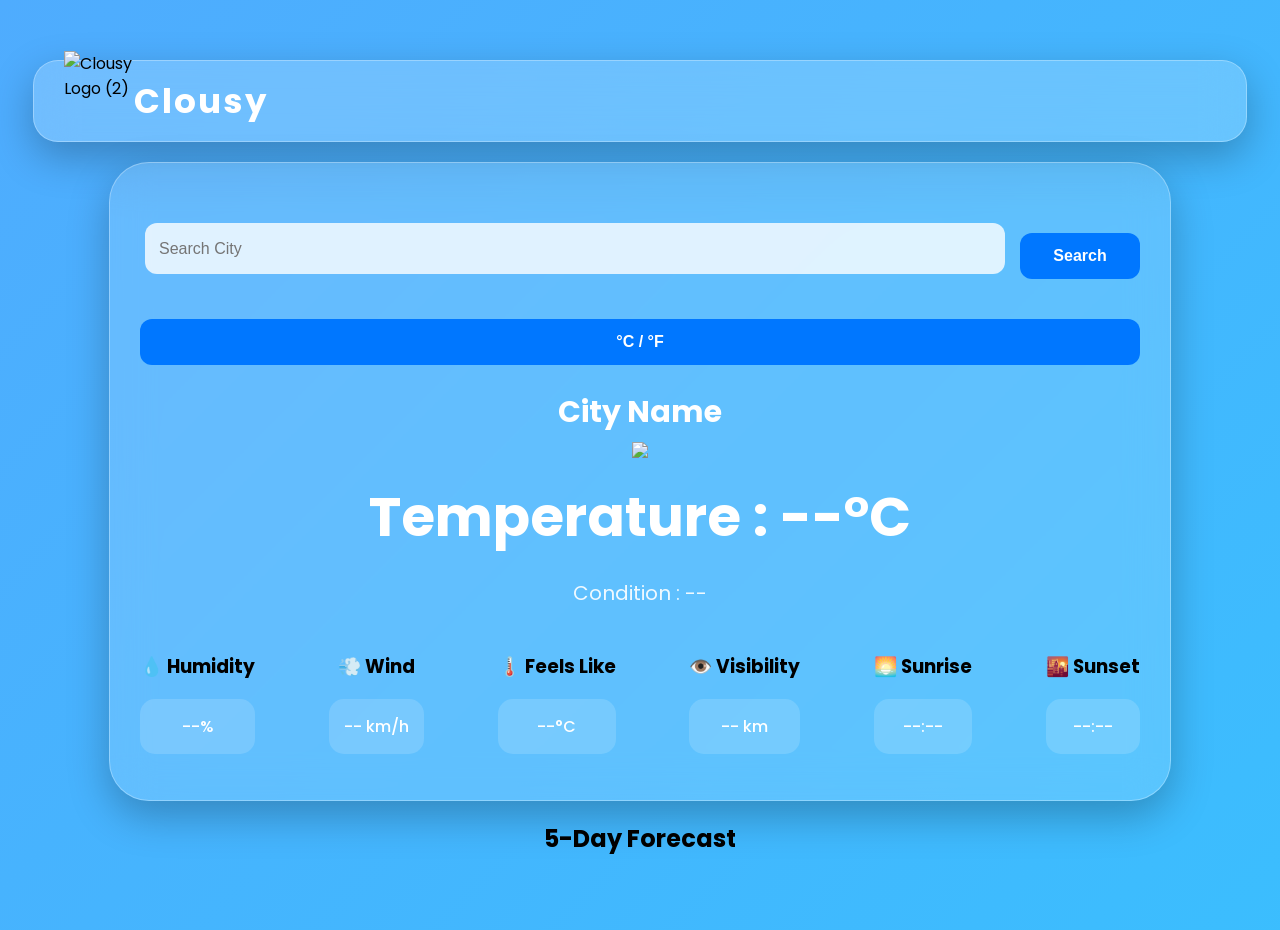
==== index.html @ 664d5103 "Upload Clousy weather app" ====
<!DOCTYPE html>
<html>

<head>
    <title>Clousy</title>

    <link rel="preconnect" href="https://fonts.googleapis.com">
    <link rel="preconnect" href="https://fonts.gstatic.com" crossorigin>
    <link href="https://fonts.googleapis.com/css2?family=Poppins:wght@300;400;500;600;700&display=swap" rel="stylesheet">

    <link rel="stylesheet" href="style.css">
</head>

<body>

<div class="top-bar">
        <img src="assets/Clousy-Logo (2).png" alt="Clousy Logo (2)" class="clousy-logo (2)">
        <h1>  Clousy</h1>
</div>

<canvas id="weatherCanvas"></canvas>

<div class="rain"></div>

<div class="weather-card">

    <div class="search-box">
        <input type="text" id="cityInput" placeholder="Search City">
        <button id="searchBtn">Search</button>
    </div>

    <p id="loading">Loading weather...</p>

    <button id="unitToggle">°C / °F</button>

    <div class="main-weather">

        <h2 id="cityName">City Name</h2>

        <img id="weatherIcon"
        src="https://openweathermap.org/img/wn/01d@2x.png"
        width="120">

        <p id="temperature">Temperature : --°C</p>

        <p id="condition">Condition : --</p>

    </div>

    <div class="details">

    <div class="detail-card">
        <h3>💧 Humidity</h3>
        <p id="humidity">--%</p>
    </div>

    <div class="detail-card">
        <h3>💨 Wind</h3>
        <p id="wind">-- km/h</p>
    </div>

    <div class="detail-card">
        <h3>🌡️ Feels Like</h3>
        <p id="feelsLike">--°C</p>
    </div>

    <div class="detail-card">
        <h3>👁️ Visibility</h3>
        <p id="visibility">-- km</p>

    </div>

    <div class="detail-card">
    <h3>🌅 Sunrise</h3>
    <p id="sunrise">--:--</p>
</div>

<div class="detail-card">
    <h3>🌇 Sunset</h3>
    <p id="sunset">--:--</p>
</div>

    </div>

</div>

<div class="forecast-section">

    <h2>5-Day Forecast</h2>

    <div class="forecast-container" id="forecastContainer">

    </div>

</div>

<script src="script.js"></script>

</body>

</html>
---- style.css ----
body {
    margin: 0;
    font-family: "Poppins", sans-serif;
    background: linear-gradient(135deg, #4facfe, #00f2fe);
    background-size: 400% 400%;
    animation: gradientMove 12s ease infinite;

    display: flex;
    flex-direction: column;
    justify-content: flex-start;
    align-items: center;
    min-height: 100vh;
    padding-top: 30px;
}

.weather-card {
    width: 1000px;
    padding: 30px;
    text-align: center;

    background: rgba(255, 255, 255, 0.15);

    backdrop-filter: blur(20px);

    border-radius: 40px;

    border: 1px solid rgba(255, 255, 255, 0.3);

    box-shadow: 0 15px 40px rgba(0,0,0,0.25);

    animation: float 4s ease-in-out infinite;

    position: relative;

    z-index: 1;
}

h1 {
    color: blue;
}

input {
    padding: 10px;
    margin: 5px;
    width: 75%;
    padding: 14px;
    border: none;
    outline: none;
    border-radius: 12px;
    font-size: 16px;
    background: rgba(255,255,255,0.8);  
}

button {
    background-color: rgb(184, 21, 21);
    color: white;
    border: none;
    padding: 10px 20px;
    border-radius: 8px;
    cursor: pointer;
    margin-top: 15px;
    width: 100%;
    padding: 14px;
    border: none;
    border-radius: 12px;
    background: #0077ff;
    color: white;
    font-size: 16px;
    font-weight: 600;
    cursor: pointer;
    transition: 0.3s;
}

button:hover {
    background-color: red;
    background: #005fd1;
    transform: scale(1.03);
}

.header h1 {
    margin: 0;
    font-size: 38px;
    color: white;
    font-weight: 700;
}

.header p {
    margin-top: 8px;
    color: rgba(255,255,255,0.9);
    font-size: 15px;
}

.search-box {
    display: flex;
    gap: 10px;
    margin: 25px 0;
}

.search-box input {
    flex: 1;
}

.search-box button {
    width: 120px;
}

.main-weather h2 {
    margin-bottom: 5px;
    color: white;
    font-size: 30px;
}

#temperature {
    font-size: 55px;
    font-weight: bold;
    color: white;
    margin: 10px 0;
}

#condition {
    font-size: 20px;
    color: rgba(255,255,255,0.9);
}

.details {
    display: flex;
    justify-content: space-between;
    gap: 15px;
    margin-top: 25px;
}

.details p {
    flex: 1;
    background: rgba(255,255,255,0.15);
    padding: 15px;
    border-radius: 15px;
    color: white;
    font-weight: 500;
}

.weather-card {
    transition: 0.4s ease;
}

.weather-card:hover {
    transform: translateY(-8px);
}

.details p {
    transition: 0.3s ease;
}

.details p:hover {
    transform: scale(1.05);
    background: rgba(255,255,255,0.25);
}

@keyframes float {

    0% {
        transform: translateY(0px);
    }

    50% {
        transform: translateY(-10px);
    }

    100% {
        transform: translateY(0px);
    }

}

@keyframes gradientMove {

    0% {
        background-position: 0% 50%;
    }

    50% {
        background-position: 100% 50%;
    }

    100% {
        background-position: 0% 50%;
    }

}

#weatherIcon {
    width: 120px;
    animation: iconFloat 3s ease-in-out infinite;
}

@keyframes iconFloat {

    0% {
        transform: translateY(0px);
    }

    50% {
        transform: translateY(-8px);
    }

    100% {
        transform: translateY(0px);
    }

}

#weatherIcon:hover {
    transform: scale(1.1) rotate(10deg);
    transition: 0.3s ease;
}

.forecast {
    margin-top: 30px;
    color: white;
}

.forecast h2 {
    text-align: center;
    margin-bottom: 20px;
}

.forecast-container {
    display: flex;
    gap: 12px;
    overflow-x: auto;
    padding-bottom: 10px;
}

.forecast-container::-webkit-scrollbar {
    height: 8px;
}

.forecast-container::-webkit-scrollbar-thumb {
    background: rgba(255,255,255,0.4);
    border-radius: 10px;
}

.top-bar{
    width: 90%;
    max-width: 1200px;
    height: 80px;

    margin: 30px auto 20px;
    padding: 0 30px;

    background: rgba(255,255,255,0.20);
    backdrop-filter: blur(20px);

    border: 1px solid rgba(255,255,255,0.3);
    border-radius: 25px;

    display: flex;
    align-items: center;

    box-shadow: 0 15px 40px rgba(0,0,0,0.25);

    position: relative;

    z-index: 1;
}

.top-bar h1{
    color: white;
    font-size: 34px;
    font-weight: 700;
    letter-spacing: 2px;
    margin: 0;
}

.rain{
    position: fixed;
    top:0;
    left:0;

    width:100%;
    height:100%;

    pointer-events:none;
    display:none;

    background-image:
    linear-gradient(transparent 70%, rgba(255,255,255,0.7) 100%);

    background-size:3px 25px;

    animation: rainFall .35s linear infinite;
}

@keyframes rainFall{

    from{
        background-position:0 0;
    }

    to{
        background-position:0 25px;
    }

}

#weatherCanvas{
    position: fixed;
    top: 0;
    left: 0;

    width: 100%;
    height: 100%;

    pointer-events: none;
    z-index: 0;
}

.clousy-logo {
    width: 70px;
    height: 100px;
}

/* 5-Day Forecast */

.forecast-card {
    width: 130px;
    min-height: 160px;
    padding: 18px 12px;
    border-radius: 20px;

    background: rgba(255, 255, 255, 0.16);
    border: 1px solid rgba(255, 255, 255, 0.25);

    backdrop-filter: blur(12px);
    -webkit-backdrop-filter: blur(12px);

    color: white;
    text-align: center;

    transition: transform 0.3s ease, background 0.3s ease;
}

.forecast-card:hover {
    transform: translateY(-8px);
    background: rgba(255, 255, 255, 0.25);
}

.forecast-card img {
    width: 70px;
    height: 70px;
}

.forecast-card h3 {
    margin: 5px 0;
    font-size: 18px;
}

.forecast-card p {
    margin: 6px 0;
    font-size: 15px;
}

#loading {
    display: none;
    color: white;
    text-align: center;
    font-size: 16px;
    margin: 15px 0;
}
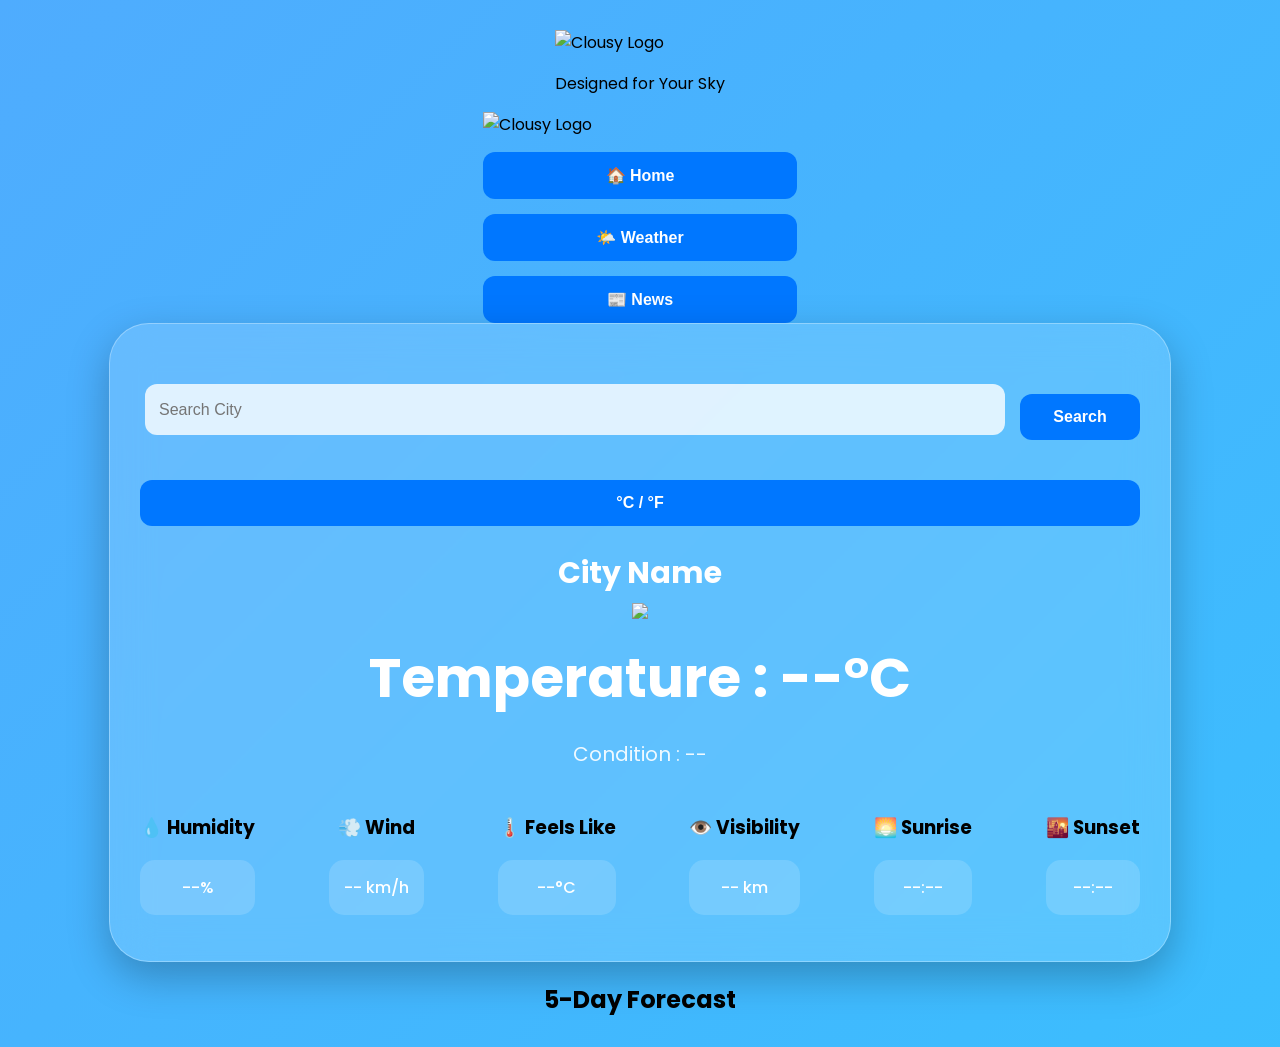
==== commit 79f5c2ef: "Enhance index.html with splash screen and sidebar Added a splash screen and sidebar navigation to th" ====
--- a/index.html
+++ b/index.html
@@ -13,16 +13,40 @@
 
 <body>
 
-<div class="top-bar">
-        <img src="assets/Clousy-Logo (2).png" alt="Clousy Logo (2)" class="clousy-logo (2)">
-        <h1>  Clousy</h1>
+<div id="splashScreen">
+    <img src="assets/Clousy logo v5.png" alt="Clousy Logo">
+    <p>Designed for Your Sky</p>
 </div>
 
-<canvas id="weatherCanvas"></canvas>
+<aside class="sidebar">
 
-<div class="rain"></div>
+    <img src="assets/Clousy logo v5.png"
+         alt="Clousy Logo"
+         class="sidebar-logo">
 
-<div class="weather-card">
+    <nav class="sidebar-nav">
+
+        <button id="homeBtn">🏠 Home</button>
+
+        <button id="weatherBtn">🌤️ Weather</button>
+
+        <button id="newsBtn">📰 News</button>
+
+    </nav>
+
+</aside>
+
+<main class="page-content">
+
+    <section id="homePage" class="page">
+        <!-- Home page abhi blank hai -->
+    </section>
+
+    <section id="weatherPage" class="page">
+
+        <div class="weather-content">
+
+        <div class="weather-card">
 
     <div class="search-box">
         <input type="text" id="cityInput" placeholder="Search City">
@@ -82,7 +106,19 @@
 
     </div>
 
-</div>
+</div>        
+
+        </div>
+
+    </section>
+
+</main>
+
+<canvas id="weatherCanvas"></canvas>
+
+<div class="rain"></div>
+
+
 
 <div class="forecast-section">
 
@@ -98,4 +134,4 @@
 
 </body>
 
-</html>+</html>
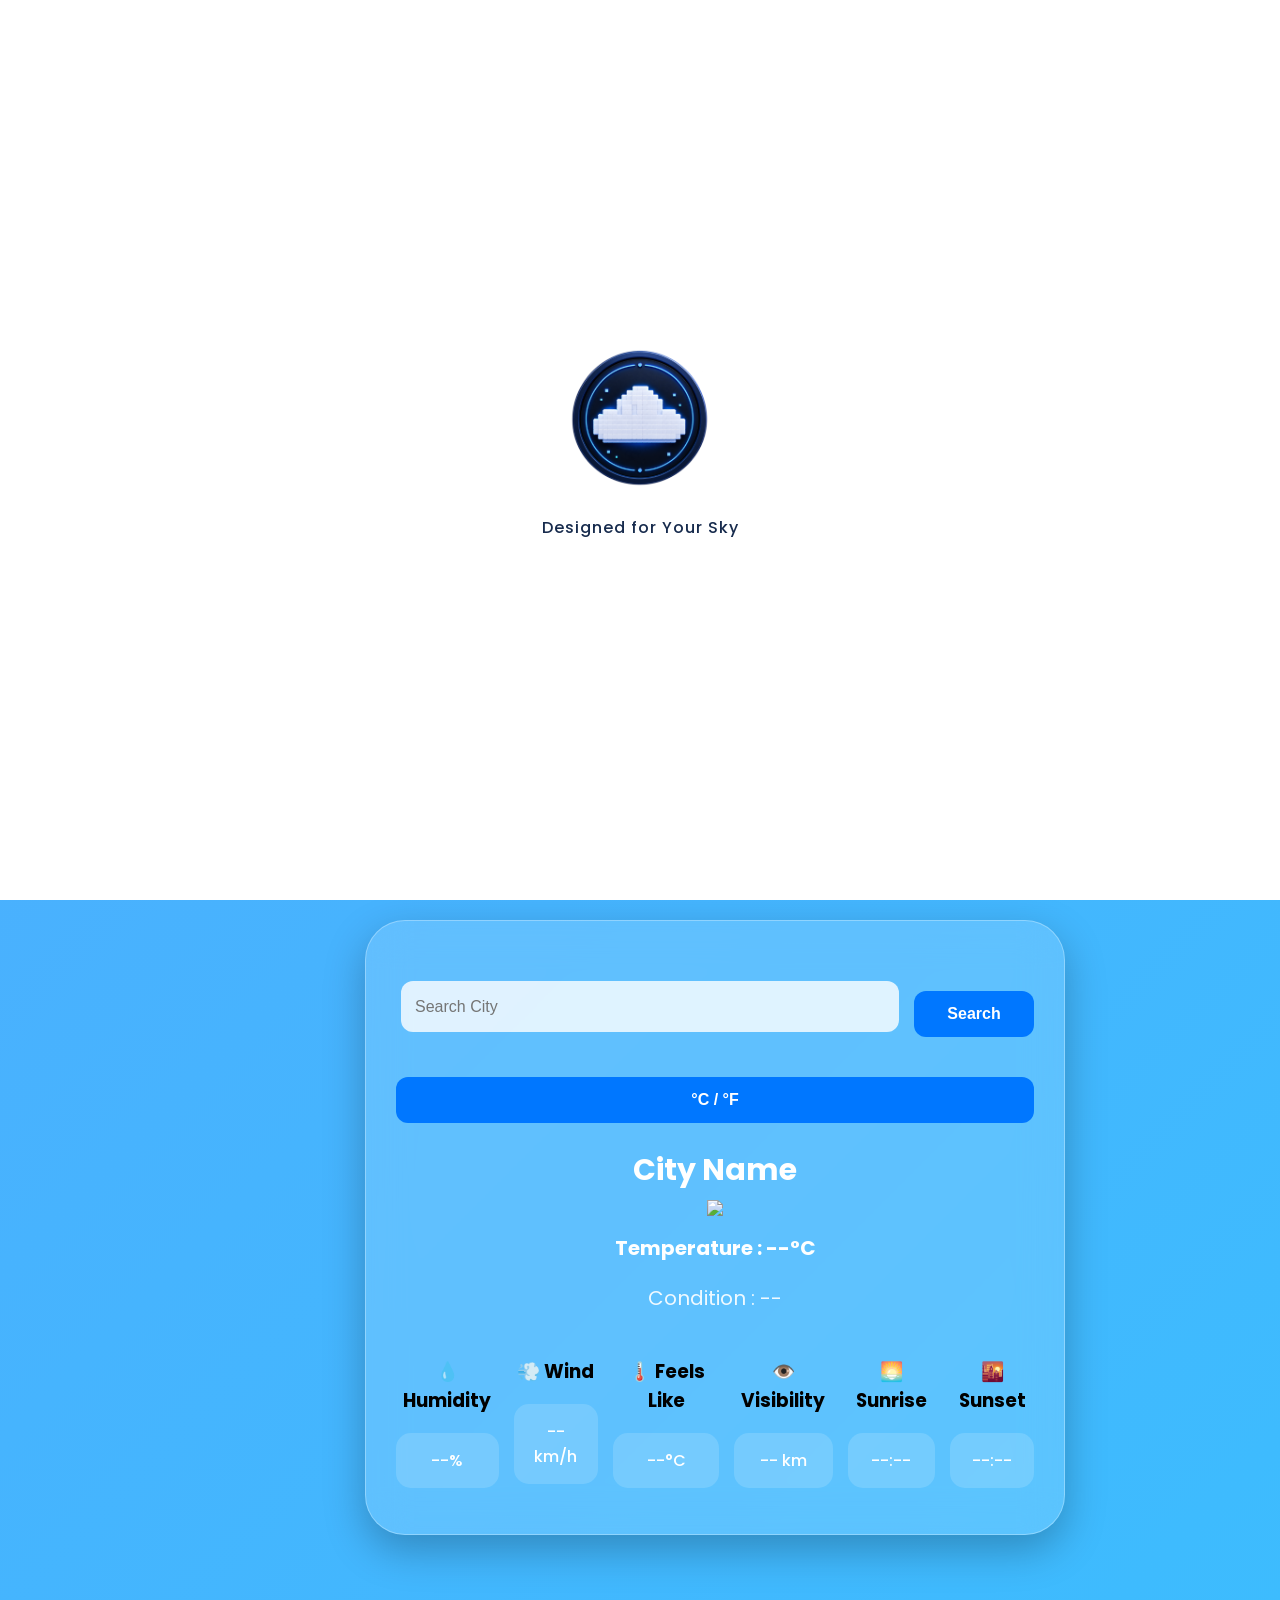
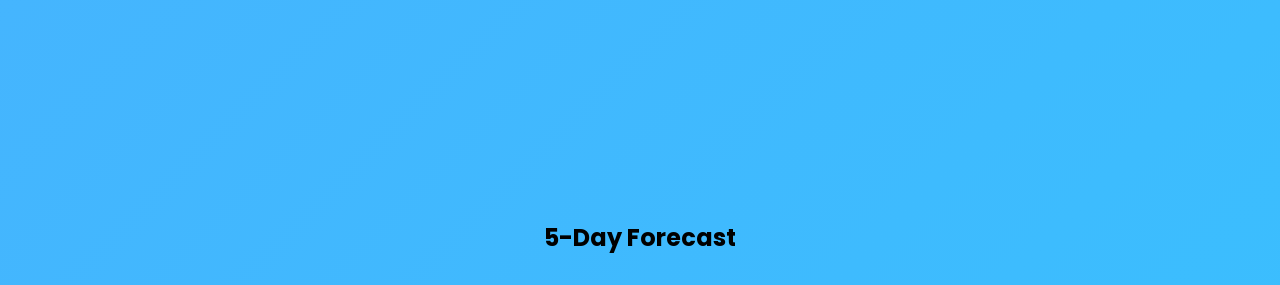
==== commit 2a0bddf4: "Fix HTML formatting and structure" ====
--- a/index.html
+++ b/index.html
@@ -14,13 +14,13 @@
 <body>
 
 <div id="splashScreen">
-    <img src="assets/Clousy logo v5.png" alt="Clousy Logo">
+    <img src="Clousy logo v5.png" alt="Clousy Logo">
     <p>Designed for Your Sky</p>
 </div>
 
 <aside class="sidebar">
 
-    <img src="assets/Clousy logo v5.png"
+    <img src="Clousy logo v5.png"
          alt="Clousy Logo"
          class="sidebar-logo">
 
--- a/style.css
+++ b/style.css
@@ -1,3 +1,13 @@
+* {
+    box-sizing: border-box;
+}
+
+html,
+body {
+    margin: 0;
+    padding: 0;
+}
+
 body {
     margin: 0;
     font-family: "Poppins", sans-serif;
@@ -10,11 +20,11 @@
     justify-content: flex-start;
     align-items: center;
     min-height: 100vh;
-    padding-top: 30px;
+    overflow-x: hidden;
 }
 
 .weather-card {
-    width: 1000px;
+    width: min(700px, calc(100% - 40px));
     padding: 30px;
     text-align: center;
 
@@ -33,6 +43,8 @@
     position: relative;
 
     z-index: 1;
+
+    margin: 20px auto;
 }
 
 h1 {
@@ -111,7 +123,7 @@
 }
 
 #temperature {
-    font-size: 55px;
+    font-size: 20px;
     font-weight: bold;
     color: white;
     margin: 10px 0;
@@ -239,38 +251,6 @@
     border-radius: 10px;
 }
 
-.top-bar{
-    width: 90%;
-    max-width: 1200px;
-    height: 80px;
-
-    margin: 30px auto 20px;
-    padding: 0 30px;
-
-    background: rgba(255,255,255,0.20);
-    backdrop-filter: blur(20px);
-
-    border: 1px solid rgba(255,255,255,0.3);
-    border-radius: 25px;
-
-    display: flex;
-    align-items: center;
-
-    box-shadow: 0 15px 40px rgba(0,0,0,0.25);
-
-    position: relative;
-
-    z-index: 1;
-}
-
-.top-bar h1{
-    color: white;
-    font-size: 34px;
-    font-weight: 700;
-    letter-spacing: 2px;
-    margin: 0;
-}
-
 .rain{
     position: fixed;
     top:0;
@@ -315,8 +295,12 @@
 }
 
 .clousy-logo {
-    width: 70px;
-    height: 100px;
+    width: 100px;
+    height: auto;
+    position: absolute;
+    top: 25px;
+    left: 30px;
+    z-index: 1000;
 }
 
 /* 5-Day Forecast */
@@ -365,4 +349,110 @@
     text-align: center;
     font-size: 16px;
     margin: 15px 0;
-}+}
+#splashScreen {
+    position: fixed;
+    inset: 0;
+    background: white;
+
+    display: flex;
+    flex-direction: column;
+    justify-content: center;
+    align-items: center;
+
+    z-index: 9999;
+
+    transition: opacity 0.6s ease;
+}
+
+#splashScreen img {
+    width: 150px;
+    height: 150px;
+    object-fit: contain;
+}
+
+#splashScreen p {
+    margin-top: 20px;
+    font-size: 16px;
+    font-weight: 500;
+    letter-spacing: 1px;
+    color: #172B4D;
+}
+
+.sidebar {
+    position: fixed;
+    top: 0;
+    left: 0;
+
+    width: 150px;
+    height: 100vh;
+
+    display: flex;
+    flex-direction: column;
+    align-items: center;
+
+    padding-top: 25px;
+
+    z-index: 1000;
+}
+
+.sidebar-logo {
+    width: 50px;
+    height: 50px;
+    object-fit: contain;
+    margin-bottom: 28px;
+}
+
+.sidebar-nav {
+    display: flex;
+    flex-direction: column;
+    gap: 10px;
+    width: 125px;
+}
+
+.sidebar-nav button {
+    width: 100%;
+    padding: 10px 8px;
+
+    border: 1px solid rgba(255, 255, 255, 0.18);
+    border-radius: 10px;
+
+    background: rgba(255, 255, 255, 0.12);
+    color: white;
+
+    font-family: "Poppins", sans-serif;
+    font-size: 14px;
+    font-weight: 500;
+
+    cursor: pointer;
+    transition: all 0.25s ease;
+}
+
+.sidebar-nav button:hover {
+    background: rgba(255, 255, 255, 0.25);
+    transform: translateX(3px);
+}
+
+.page-content {
+    margin-left: 150px;
+    width: calc(100% - 150px);
+    min-height: 100vh;
+}
+
+.page {
+    width: 100%;
+    min-height: 100vh;
+}
+
+.weather-content {
+    width: 100%;
+    display: flex;
+    flex-direction: column;
+    align-items: center;
+}
+
+.sidebar-nav button.active {
+    background: rgba(255, 255, 255, 0.3);
+    border-color: rgba(255, 255, 255, 0.45);
+    transform: translateX(3px);
+}
